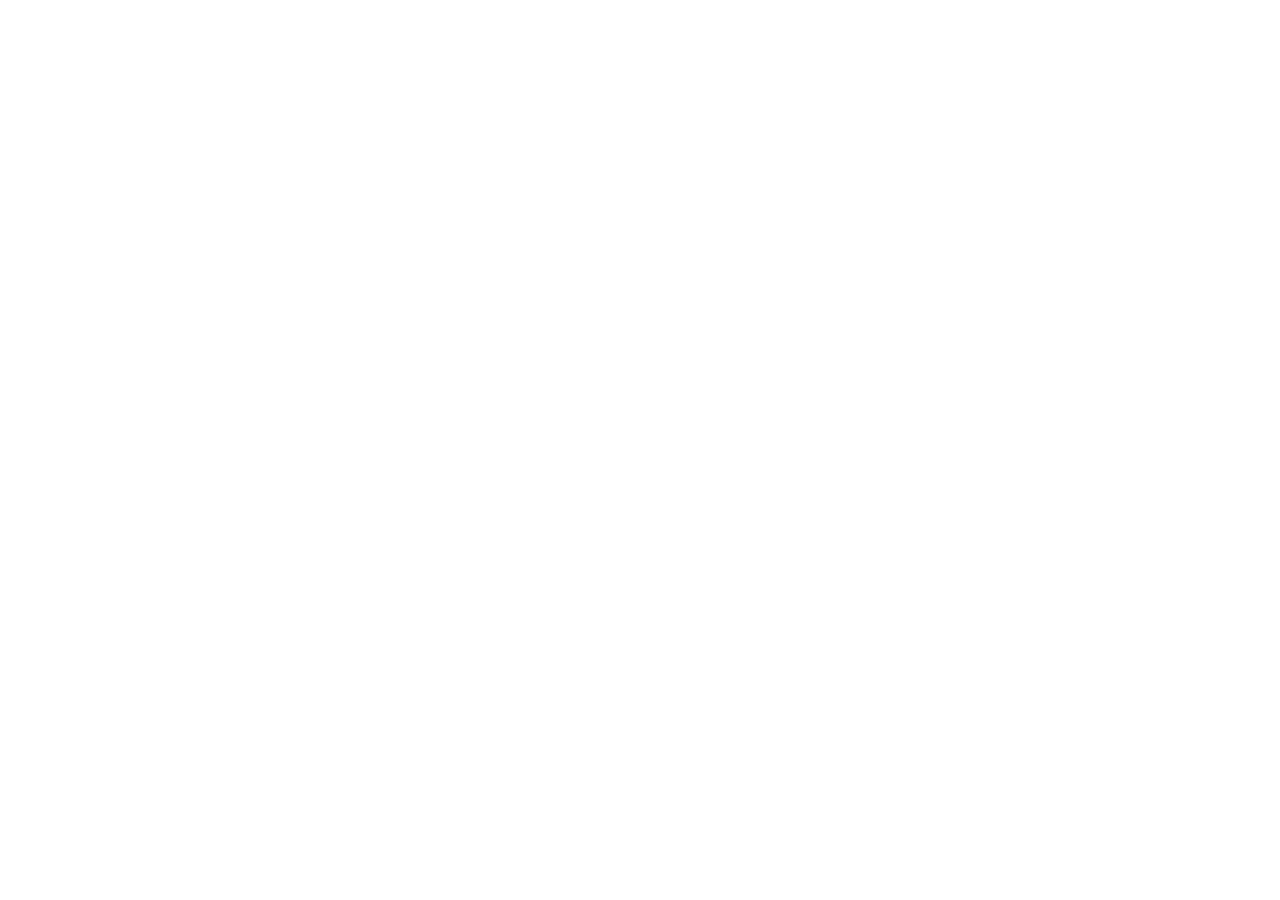
==== index.html @ 6af8647c "first commit" ====
<!DOCTYPE html>
<html lang="ja">
<head>
    <meta charset="UTF-8">
    <meta name="viewport" content="width=device-width, initial-scale=1.0">
    <link rel="stylesheet" href="style.css">
    <title>Comfort Cafe</title>
</head>
<body>
    
</body>
</html>
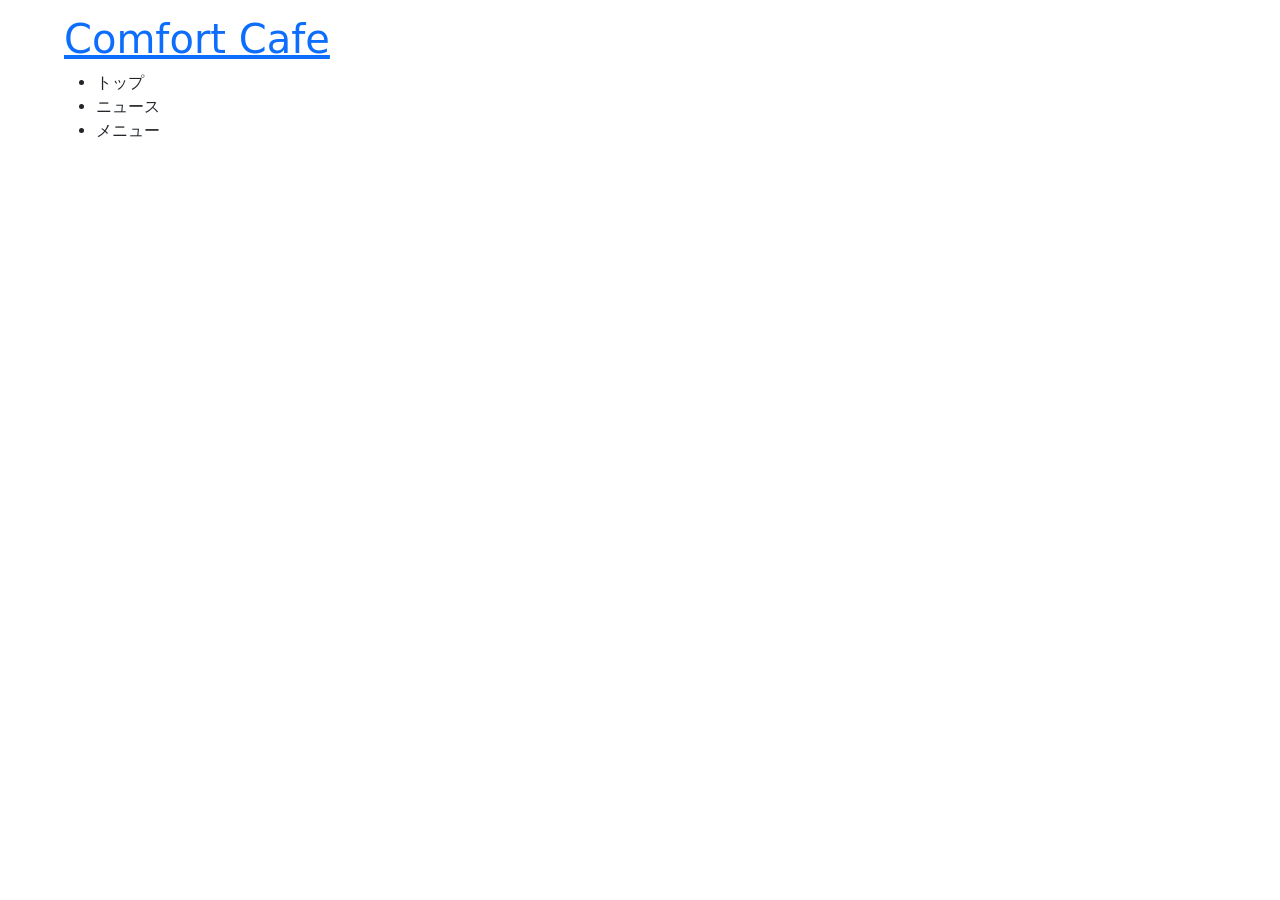
==== commit cd9b575e: "Add Bootstrap files" ====
--- a/index.html
+++ b/index.html
@@ -4,9 +4,23 @@
     <meta charset="UTF-8">
     <meta name="viewport" content="width=device-width, initial-scale=1.0">
     <link rel="stylesheet" href="style.css">
+    <link rel="stylesheet" href="css/bootstrap.min.css">
     <title>Comfort Cafe</title>
 </head>
 <body>
-    
+  <header>
+    <h1 class="heading">
+      <a href="index.html">Comfort Cafe</a>
+    </h1>
+    <nav>
+      <ul class="main-nav">
+        <li>トップ</li>
+        <li>ニュース</li>
+        <li>メニュー</li>
+      </ul>
+    </nav>
+  </header>
+
+  <footer></footer>
 </body>
 </html>
--- a/style.css
+++ b/style.css
@@ -0,0 +1,15 @@
+* {
+    margin: 0;
+    padding: 0;
+    box-sizing: border-box;
+}
+
+header {
+    width: 90%;
+    padding: 15px 0;
+    margin: 0 auto;
+}
+
+footer {
+    width: 100%;
+}
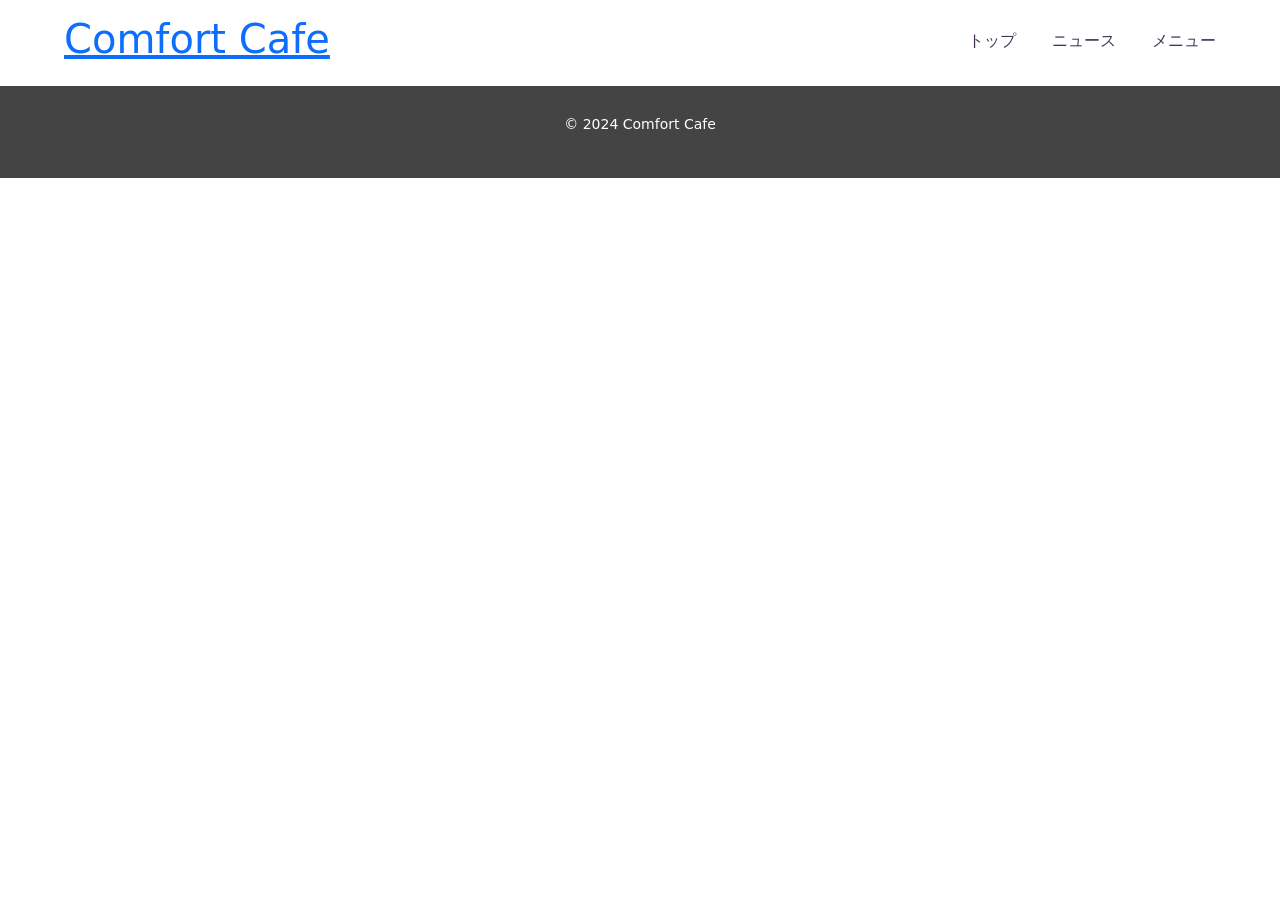
==== commit 18bc2d67: "Update HTML and CSS (9-1)" ====
--- a/index.html
+++ b/index.html
@@ -21,6 +21,8 @@
     </nav>
   </header>
 
-  <footer></footer>
+  <footer>
+    <p><small>&copy; 2024 Comfort Cafe</small></p>
+  </footer>
 </body>
 </html>
--- a/style.css
+++ b/style.css
@@ -8,8 +8,33 @@
     width: 90%;
     padding: 15px 0;
     margin: 0 auto;
+    display: flex;
+    justify-content: space-between;
 }
 
 footer {
     width: 100%;
+    background-color: #444;
+    text-align: center;
+    padding: 26px 0;
+    color: #fff;
+}
+
+a {
+    text-decoration: none;
+}
+
+.main-nav {
+    display: flex;
+    list-style: none;
+    margin-top: 14px;
+}
+
+.main-nav li {
+    margin-left: 36px;
+    color: #435;
+}
+
+.main-nav li:hover {
+    color: #0ba;
 }
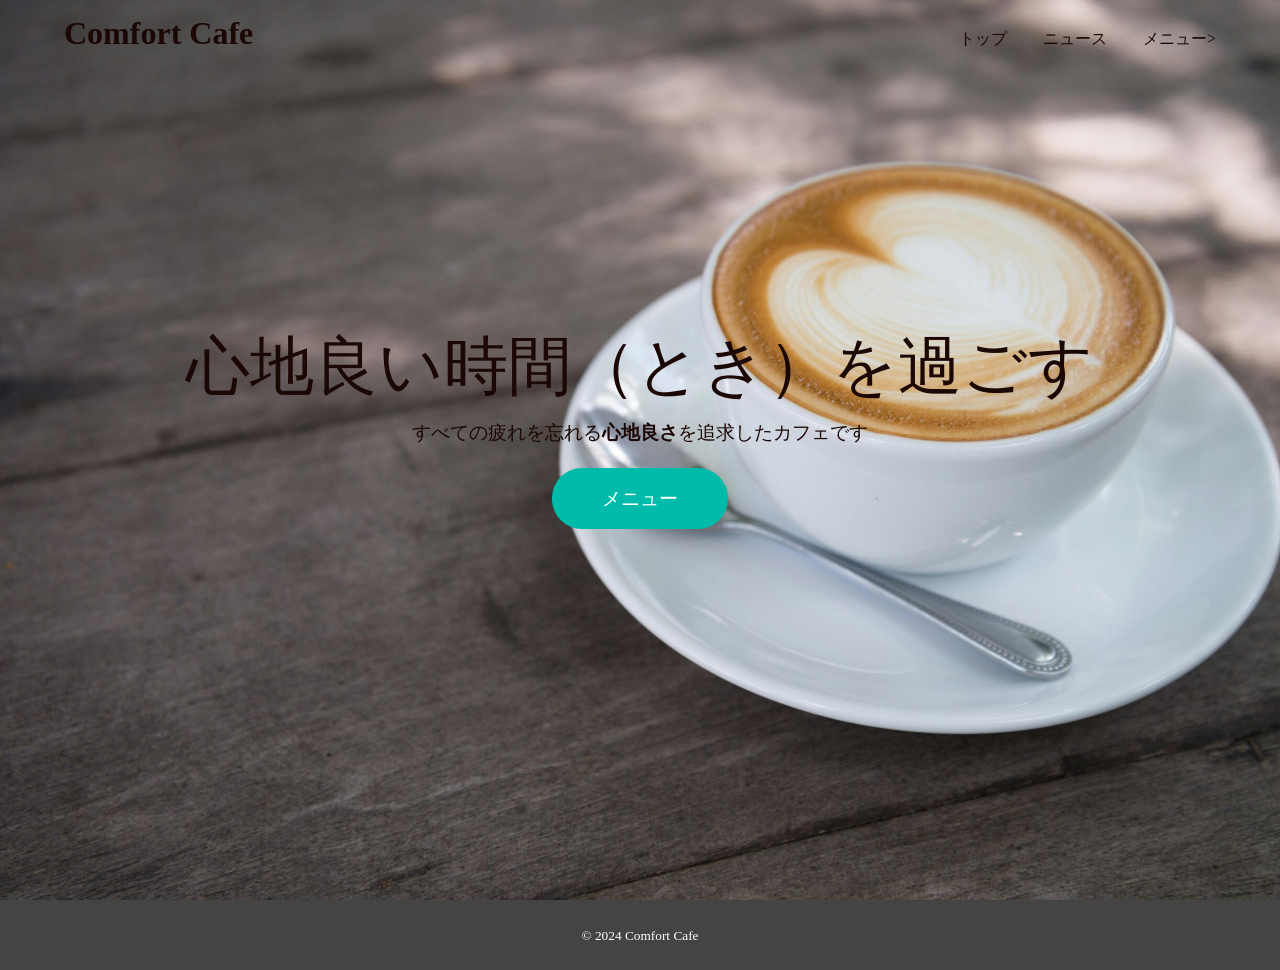
==== commit cb0a45f6: "メインビジュアルを追加(９−２）" ====
--- a/index.html
+++ b/index.html
@@ -4,22 +4,29 @@
     <meta charset="UTF-8">
     <meta name="viewport" content="width=device-width, initial-scale=1.0">
     <link rel="stylesheet" href="style.css">
-    <link rel="stylesheet" href="css/bootstrap.min.css">
     <title>Comfort Cafe</title>
 </head>
 <body>
+  <div id="top">
   <header>
     <h1 class="heading">
       <a href="index.html">Comfort Cafe</a>
     </h1>
     <nav>
       <ul class="main-nav">
-        <li>トップ</li>
-        <li>ニュース</li>
-        <li>メニュー</li>
+        <li><a href="index.html">トップ</a></li>
+        <li><a href="news.html">ニュース</a></li>
+        <li><a href="menu.html">メニュー</a>></li>
       </ul>
     </nav>
   </header>
+
+  <div class="main-visual">
+    <h2 class="main-title">心地良い時間（とき）を過ごす</h2>
+    <p>すべての疲れを忘れる<b>心地良さ</b>を追求したカフェです</p>
+    <a class="btn" href="menu.html">メニュー</a>
+  </div>
+</div>
 
   <footer>
     <p><small>&copy; 2024 Comfort Cafe</small></p>
--- a/style.css
+++ b/style.css
@@ -10,6 +10,11 @@
     margin: 0 auto;
     display: flex;
     justify-content: space-between;
+}
+
+.heading a {
+    font-family: 'Times New Roman', Times, serif;
+    color: #1b0704;
 }
 
 footer {
@@ -30,11 +35,47 @@
     margin-top: 14px;
 }
 
-.main-nav li {
+.main-nav li a {
     margin-left: 36px;
-    color: #435;
+    color: #1b0704;
 }
 
-.main-nav li:hover {
+.main-nav li a:hover {
     color: #0ba;
+}
+
+.main-visual {
+    text-align: center;
+    margin-top: 20%;
+    color: #1b0704;
+}
+
+.main-visual p {
+    font-size: 1.2rem;
+    margin: 10px 0 40px;
+    font-family: 'Times New Roman', Times, serif;
+}
+
+.main-title {
+    font-size: 4rem;
+    font-family: 'Times New Roman', Times, serif;
+    font-weight: normal;
+}
+
+.btn {
+    font-size: 1.2rem;
+    background-color: #0ba;
+    color: #fff;
+    border-radius: 30px;
+    padding: 20px 50px;
+}
+
+.btn:hover {
+    background-color: #0090dd;
+}
+
+#top {
+    min-height: 100vh;
+    background-image: url(./img/cafemain.jpg);
+    background-size: cover;
 }
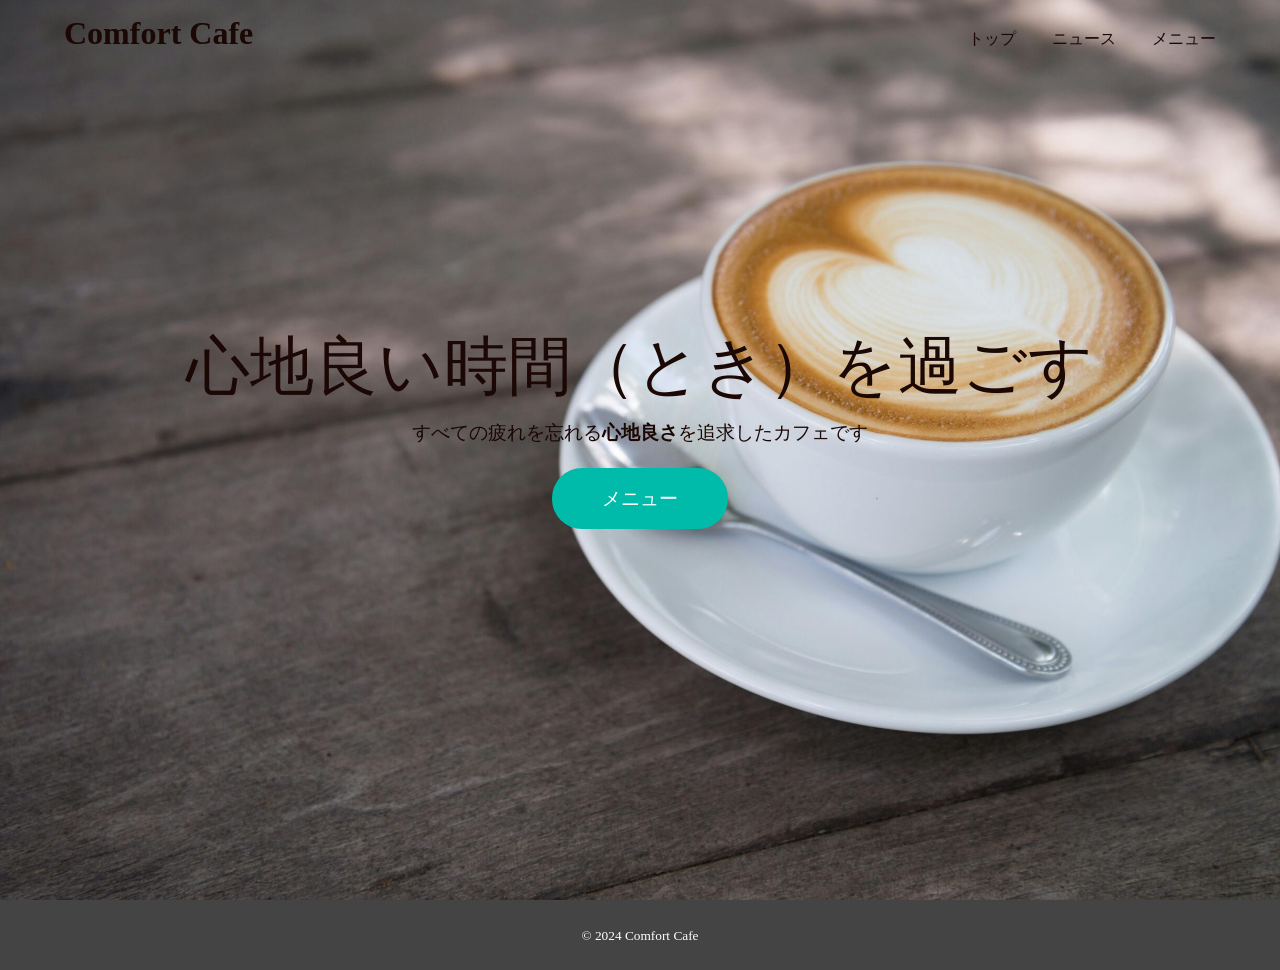
==== commit 48c01de4: "ニュースページ追加(９−３）" ====
--- a/index.html
+++ b/index.html
@@ -16,7 +16,7 @@
       <ul class="main-nav">
         <li><a href="index.html">トップ</a></li>
         <li><a href="news.html">ニュース</a></li>
-        <li><a href="menu.html">メニュー</a>></li>
+        <li><a href="menu.html">メニュー</a></li>
       </ul>
     </nav>
   </header>
--- a/style.css
+++ b/style.css
@@ -78,4 +78,97 @@
     min-height: 100vh;
     background-image: url(./img/cafemain.jpg);
     background-size: cover;
+}
+
+#news {
+    min-height: 270px;
+    margin-bottom: 40px;
+    background-image: url(./img/cafenews.png);
+    background-size: cover;
+}
+
+#news .main-title {
+    text-align: center;
+}
+
+.news-contents {
+    display: flex;
+    justify-content: space-between;
+    margin-bottom: 50px;
+}
+
+article {
+    width: 75%;
+    margin-left: 5%;
+    margin-right: 10%;
+}
+
+article img {
+    width: 100%;
+    margin-bottom: 15px;
+}
+
+.post {
+    display: flex;
+    padding-top: 5px;
+    margin-bottom: 40px;
+}
+
+.post-date {
+    background-color: #0090dd;
+    color: #fff;
+    border-radius: 50%;
+    width: 80px;
+    height: 80px;
+    text-align: center;
+    padding-top: 15px;
+}
+
+.post-date span {
+    font-size: 1rem;
+    border-top: 1px #fff solid;
+    padding-top: 3px;
+}
+
+.post-title {
+    font-size: 2rem;
+    font-family: 'Times New Roman', Times, serif;
+    margin-left: 20px;
+    padding-top: 15px;
+}
+
+aside {
+    width: 23%;
+    margin-right: 5%;
+}
+
+.side-title {
+    font-size: 1.5rem;
+    font-family: 'Times New Roman', Times, serif;
+    border-bottom: 2px #0090dd solid;
+    padding: 0 8px 8px;
+}
+
+aside p {
+    padding: 15px 10px;
+    margin-bottom: 40px;
+}
+
+.side-article {
+    list-style: none;
+}
+
+.side-article li {
+    border-bottom: 1px #ddd solid;
+}
+
+.side-article a {
+    color: #1b0704;
+    padding: 15px;
+    display: block;
+}
+
+.side-article a:hover {
+    color: #fff;
+    background-color: #0ba;
 }
